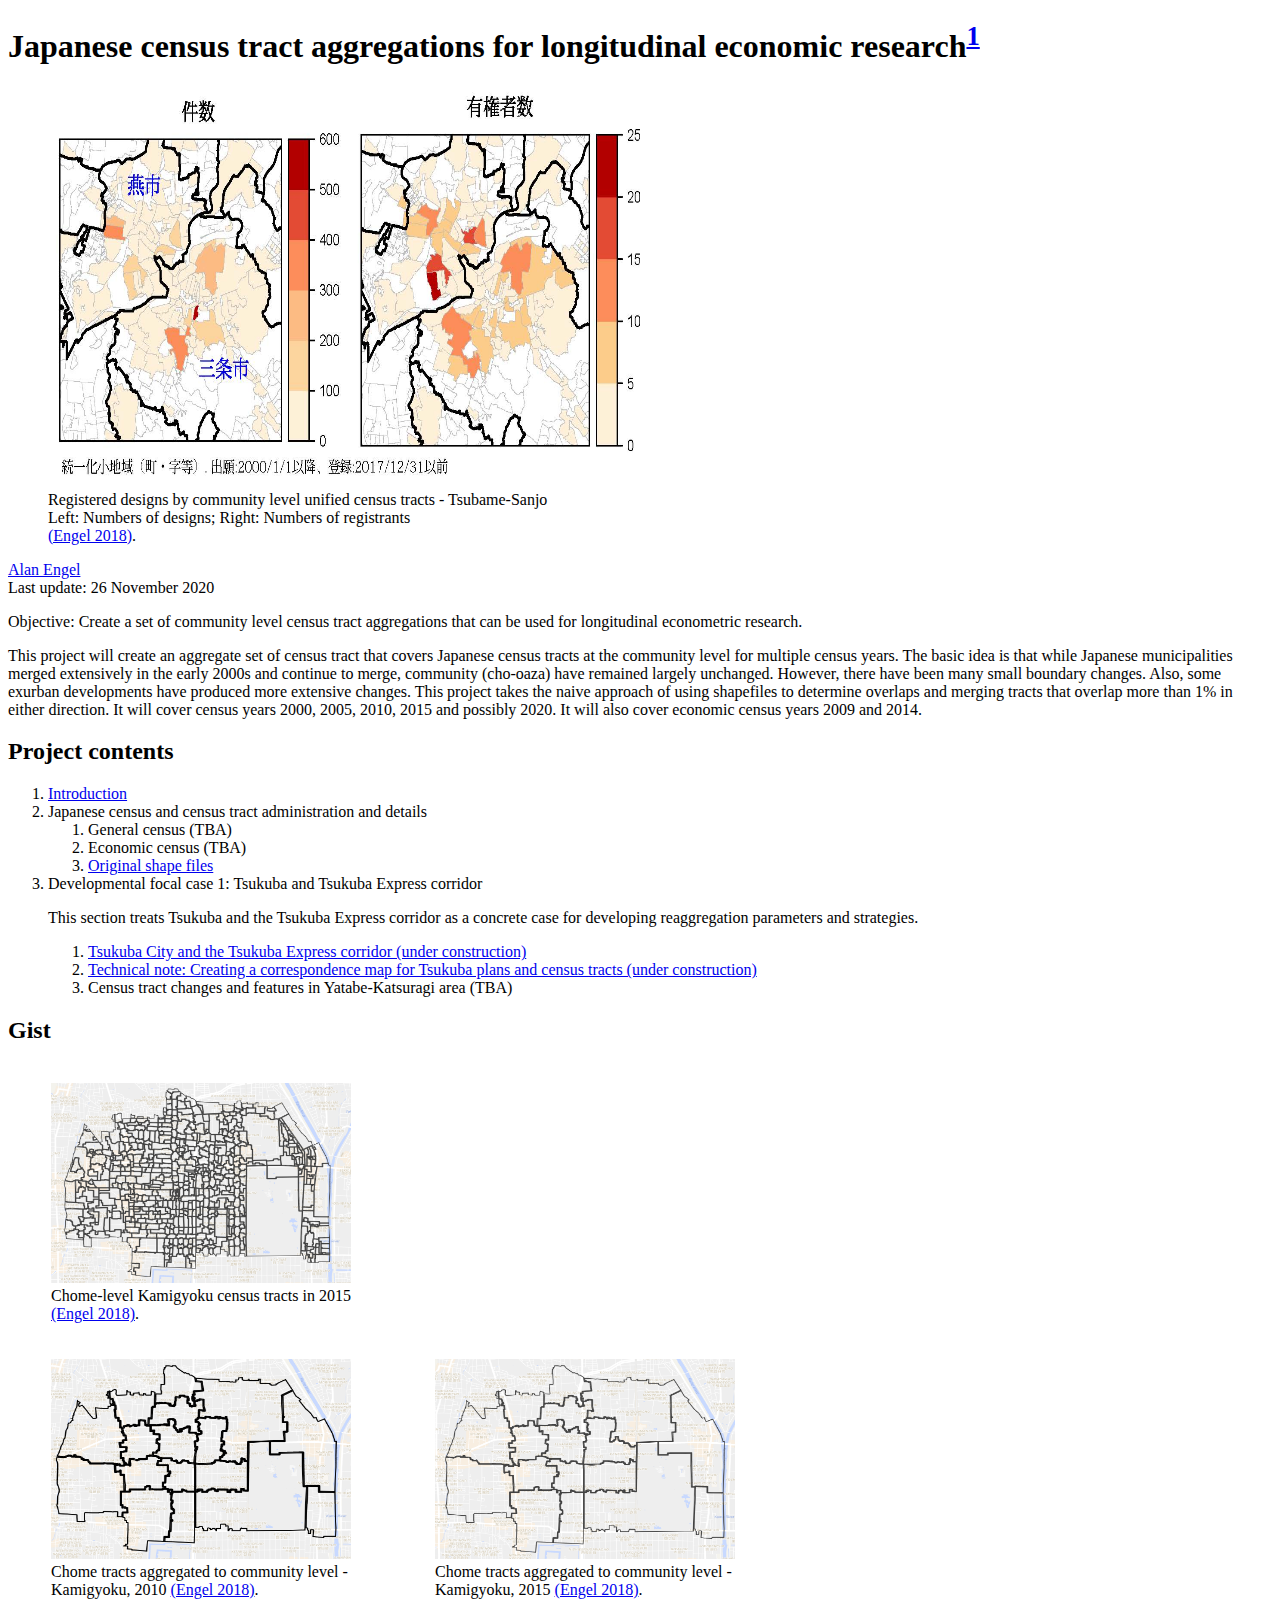
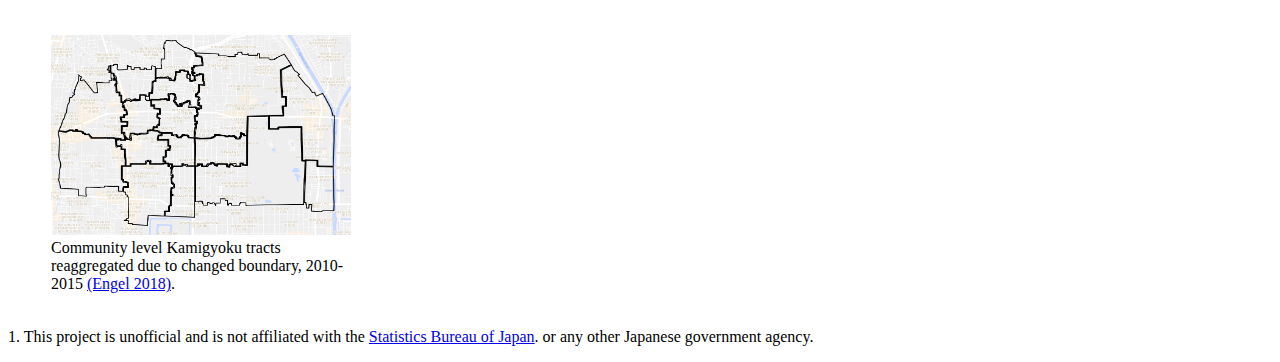
==== index.html @ 916ff574 "update date" ====
<!DOCTYPE html>
<html>
    <head>
      <meta name="google-site-verification" content="Z7SEnQaO9LAITbhuwGaI3rFtnpMRKeV9BbaW3LyvP2g" />
      <meta name="revised" content="26 November 2020" />
        <title>Japanese census tract aggregations for longitudinal economic research</title>

        <link rel="stylesheet" href="https://latex.now.sh/style.css"> 
    </head>
<body>
<h1>Japanese census tract aggregations for longitudinal economic research<sup><a href="#fn1" id="ref1">1</a></sup></h1>
<figure>
    <img src="Registered Designs - Tsubame-Sanjo.jpg"
      loading="lazy" alt="Registered Designs - Tsubame-Sanjo" width="600" height="400" />
    <figcaption>
      Registered designs by community level unified census tracts - Tsubame-Sanjo<br/>
      Left: Numbers of designs; Right: Numbers of registrants<br/>
      <a href="RefList.html#ref-engel2018">(Engel 2018)</a>.
    </figcaption>
  </figure>
<p class="author"><a href="https://orcid.org/0000-0003-0070-2347">Alan Engel</a><br>Last update: 26 November 2020</p>
<div class="abstract"><p>Objective: Create a set of community level census tract aggregations 
  that can be used for longitudinal econometric research.
</p>
  <p>This project will create an aggregate set of census tract that 
    covers Japanese census tracts at the community level for multiple census 
    years. The basic idea is that while Japanese municipalities merged extensively 
    in the early 2000s and continue to merge, community (cho-oaza) have remained 
    largely unchanged. However, there have been many small boundary changes. Also, 
    some exurban developments have produced more extensive changes. This project 
    takes the naive approach of using shapefiles to determine overlaps and merging 
    tracts that overlap more than 1% in either direction. It will cover 
    census years 2000, 2005, 2010, 2015 and possibly 2020. It will also cover 
    economic census years 2009 and 2014.</p>
</div>
<nav role="navigation" class="toc">
  <h2>Project contents</h2>
<ol>
    <li><a href="introduction.html">Introduction</a></li>
    <li>Japanese census and census tract administration and details
      <ol>
      <li>General census (TBA)</a></li>
      <li>Economic census (TBA)</a></li>
      <li><a href="CensusTractTechnical/origshapefiles.html">Original shape files</a></li>
    </ol>
    </li>
    <li><span>Developmental focal case 1: Tsukuba and Tsukuba Express corridor</span>
      <p>This section treats Tsukuba and the Tsukuba Express corridor as a concrete case for 
        developing reaggregation parameters and strategies.
      </p>
    <ol>
      <li><a href="Tsukuba%20and%20TX%20corridor/BackgroundTsukubaTX.html">Tsukuba City and the Tsukuba Express corridor (under construction)</a></li>
      <li><a href="CensusTractTechnical/Creating-corresponce-map-for-Tsukuba-plans-and-census-tracts.html">Technical note: 
        Creating a correspondence map for Tsukuba plans and census tracts (under construction)</a></li>
      <li>Census tract changes and features in Yatabe-Katsuragi area (TBA)</li>
    </ol></li>
</ol>
</nav>
<h2>Gist</h2>
<table>
    <tr>
        <td width="300">
            <figure>
                <img src="Kamigyoku_subcommunities_2015.png"
                  loading="lazy" alt="Kamigyoku subcommunities 2015" width="300" height="200" />
                <figcaption>
                    Chome-level Kamigyoku census tracts in 2015
                  <a id="index-ref-engel2018" href="RefList.html#ref-engel2018">(Engel 2018)</a>.
                </figcaption>
              </figure>
        </td>
        <td></td>
    </tr>
    <tr>
        <td width="300">
            <figure>
                <img src="Kamigyoku_communities_2010.png"
                  loading="lazy" alt="Kamigyoku communities 2010" width="300" height="200" />
                <figcaption>
                    Chome tracts aggregated to community level - Kamigyoku, 2010
                  <a id="index-ref-engel2018" href="RefList.html#ref-engel2018">(Engel 2018)</a>.
                </figcaption>
              </figure>
        </td>
        <td width="300">
            <figure>
                <img src="Kamigyoku_communities_2015.png"
                  loading="lazy" alt="Kamigyoku communities 2015" width="300" height="200" />
                <figcaption>
                  Chome tracts aggregated to community level - Kamigyoku, 2015
                  <a id="index-ref-engel2018" href="RefList.html#ref-engel2018">(Engel 2018)</a>.
                </figcaption>
              </figure>
        </td>
    </tr>
    <tr>
        <td width="300">
            <figure>
                <img src="Kamigyoku_unified_communities.png"
                  loading="lazy" alt="Kamigyoku unified communities 2010-2015" width="300" height="200" />
                <figcaption>
                    Community level Kamigyoku tracts reaggregated due to changed boundary, 2010-2015
                  <a id="index-ref-engel2018" href="RefList.html#ref-engel2018">(Engel 2018)</a>.
                </figcaption>
              </figure>
        </td>
        <td></td>
      </tr>
</table>
    <div class="footnotes">
      <p id="fn1">
        1. This project is unofficial and is not affiliated with the  
        <a
          href="https://www.stat.go.jp/english/index.html">Statistics Bureau of Japan</a>.
        <a href="#ref1" title="Jump back to footnote 1 in the text."></a> or any other Japanese 
        government agency.
      </p>

    </div>
</body>
</html>
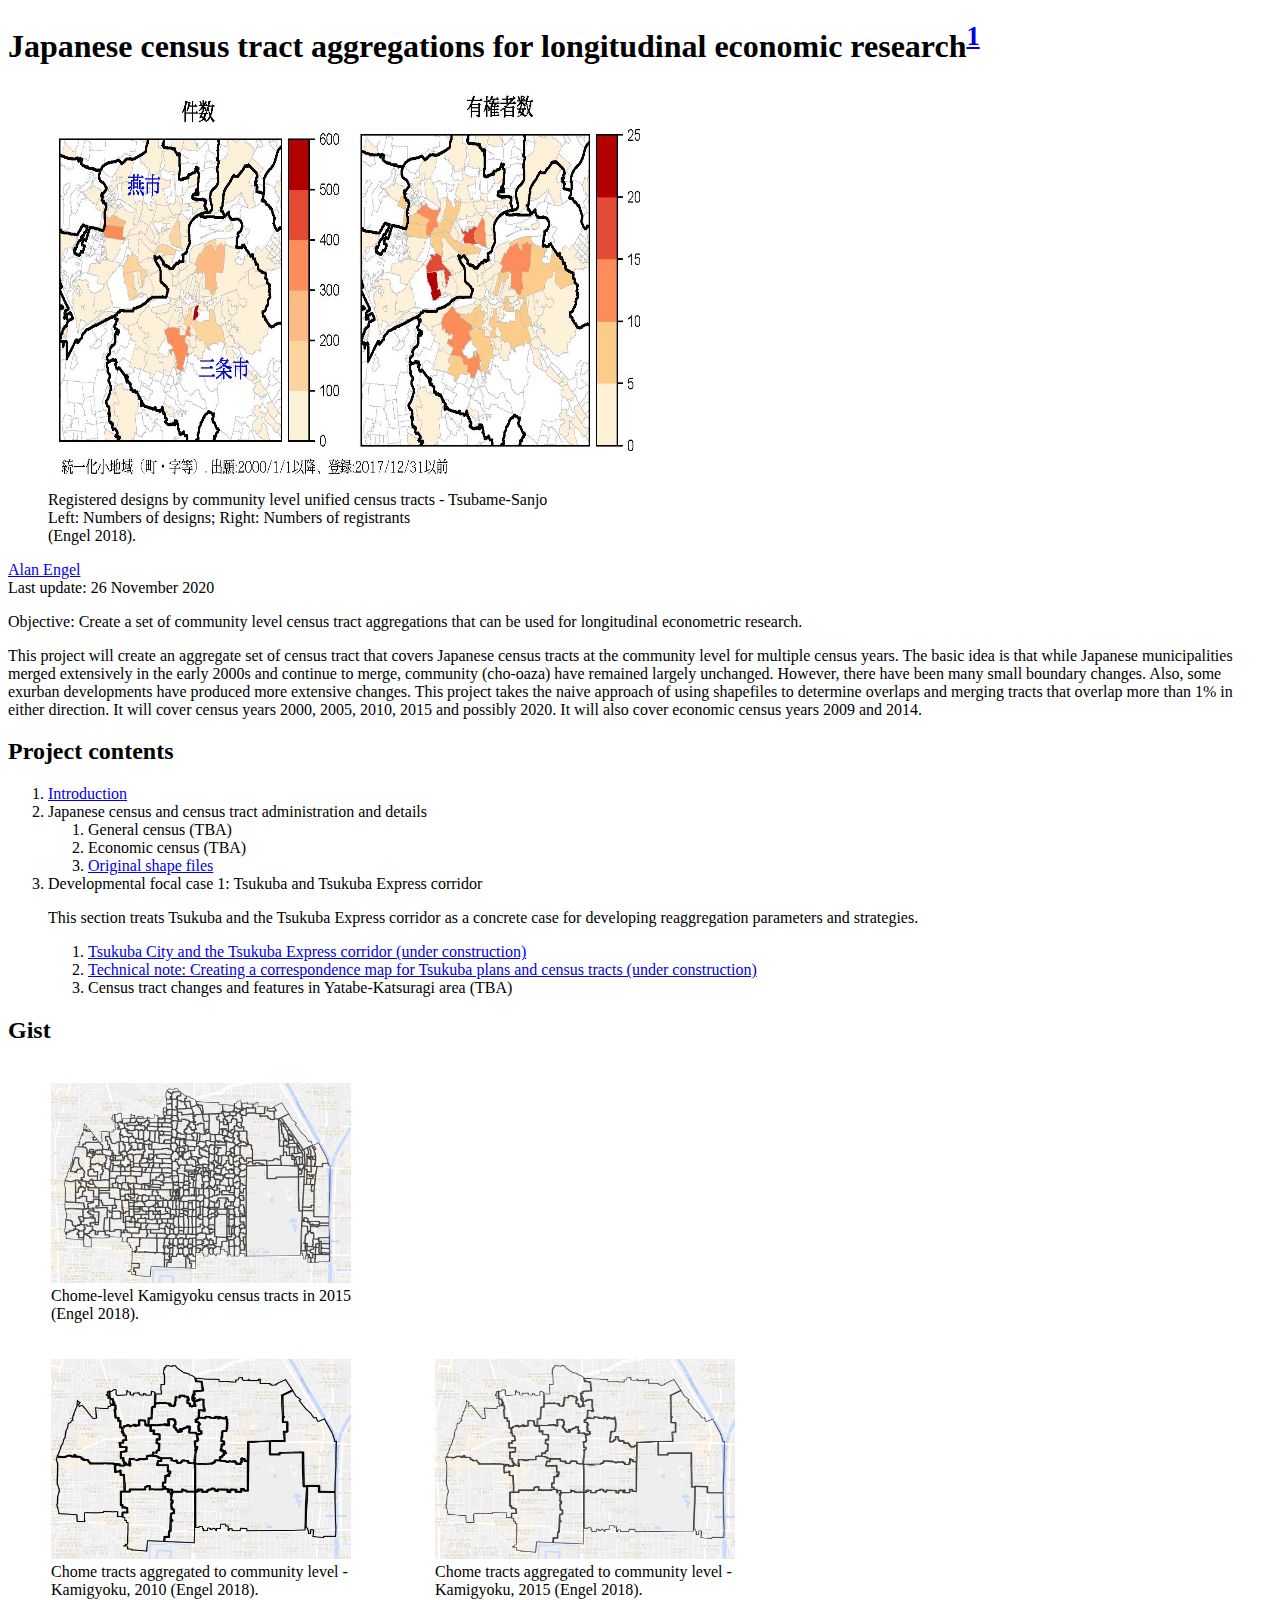
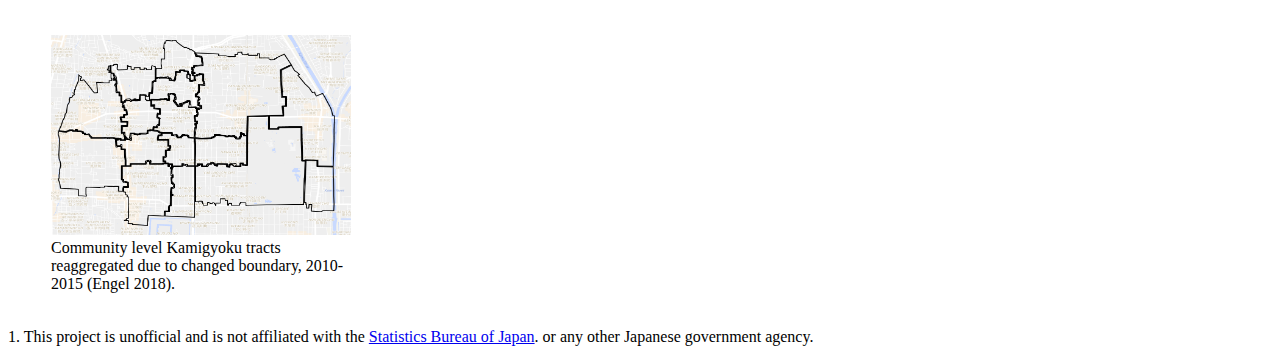
==== commit 4eca30c3: "refs for index" ====
--- a/index.html
+++ b/index.html
@@ -2,10 +2,12 @@
 <html>
     <head>
       <meta name="google-site-verification" content="Z7SEnQaO9LAITbhuwGaI3rFtnpMRKeV9BbaW3LyvP2g" />
+      <meta name="viewport" content="width=device-width, initial-scale=1.0">
       <meta name="revised" content="26 November 2020" />
         <title>Japanese census tract aggregations for longitudinal economic research</title>
 
         <link rel="stylesheet" href="https://latex.now.sh/style.css"> 
+        <link rel="stylesheet" href="https://alanintsukuba.github.io/ShowReferencesModal.css"> 
     </head>
 <body>
 <h1>Japanese census tract aggregations for longitudinal economic research<sup><a href="#fn1" id="ref1">1</a></sup></h1>
@@ -15,7 +17,7 @@
     <figcaption>
       Registered designs by community level unified census tracts - Tsubame-Sanjo<br/>
       Left: Numbers of designs; Right: Numbers of registrants<br/>
-      <a href="RefList.html#ref-engel2018">(Engel 2018)</a>.
+      <span id="index-ref-engel2018" onclick="return ShowReference('ref-engel2018');" class="ref_links">(Engel 2018)</span>.
     </figcaption>
   </figure>
 <p class="author"><a href="https://orcid.org/0000-0003-0070-2347">Alan Engel</a><br>Last update: 26 November 2020</p>
@@ -65,7 +67,7 @@
                   loading="lazy" alt="Kamigyoku subcommunities 2015" width="300" height="200" />
                 <figcaption>
                     Chome-level Kamigyoku census tracts in 2015
-                  <a id="index-ref-engel2018" href="RefList.html#ref-engel2018">(Engel 2018)</a>.
+                    <span onclick="return ShowReference('ref-engel2018');" class="ref_links">(Engel 2018)</span>.
                 </figcaption>
               </figure>
         </td>
@@ -78,7 +80,7 @@
                   loading="lazy" alt="Kamigyoku communities 2010" width="300" height="200" />
                 <figcaption>
                     Chome tracts aggregated to community level - Kamigyoku, 2010
-                  <a id="index-ref-engel2018" href="RefList.html#ref-engel2018">(Engel 2018)</a>.
+                    <span onclick="return ShowReference('ref-engel2018');" class="ref_links">(Engel 2018)</span>.
                 </figcaption>
               </figure>
         </td>
@@ -88,7 +90,7 @@
                   loading="lazy" alt="Kamigyoku communities 2015" width="300" height="200" />
                 <figcaption>
                   Chome tracts aggregated to community level - Kamigyoku, 2015
-                  <a id="index-ref-engel2018" href="RefList.html#ref-engel2018">(Engel 2018)</a>.
+                  <span onclick="return ShowReference('ref-engel2018');" class="ref_links">(Engel 2018)</span>.
                 </figcaption>
               </figure>
         </td>
@@ -100,7 +102,7 @@
                   loading="lazy" alt="Kamigyoku unified communities 2010-2015" width="300" height="200" />
                 <figcaption>
                     Community level Kamigyoku tracts reaggregated due to changed boundary, 2010-2015
-                  <a id="index-ref-engel2018" href="RefList.html#ref-engel2018">(Engel 2018)</a>.
+                    <span onclick="return ShowReference('ref-engel2018');" class="ref_links">(Engel 2018)</span>.
                 </figcaption>
               </figure>
         </td>
